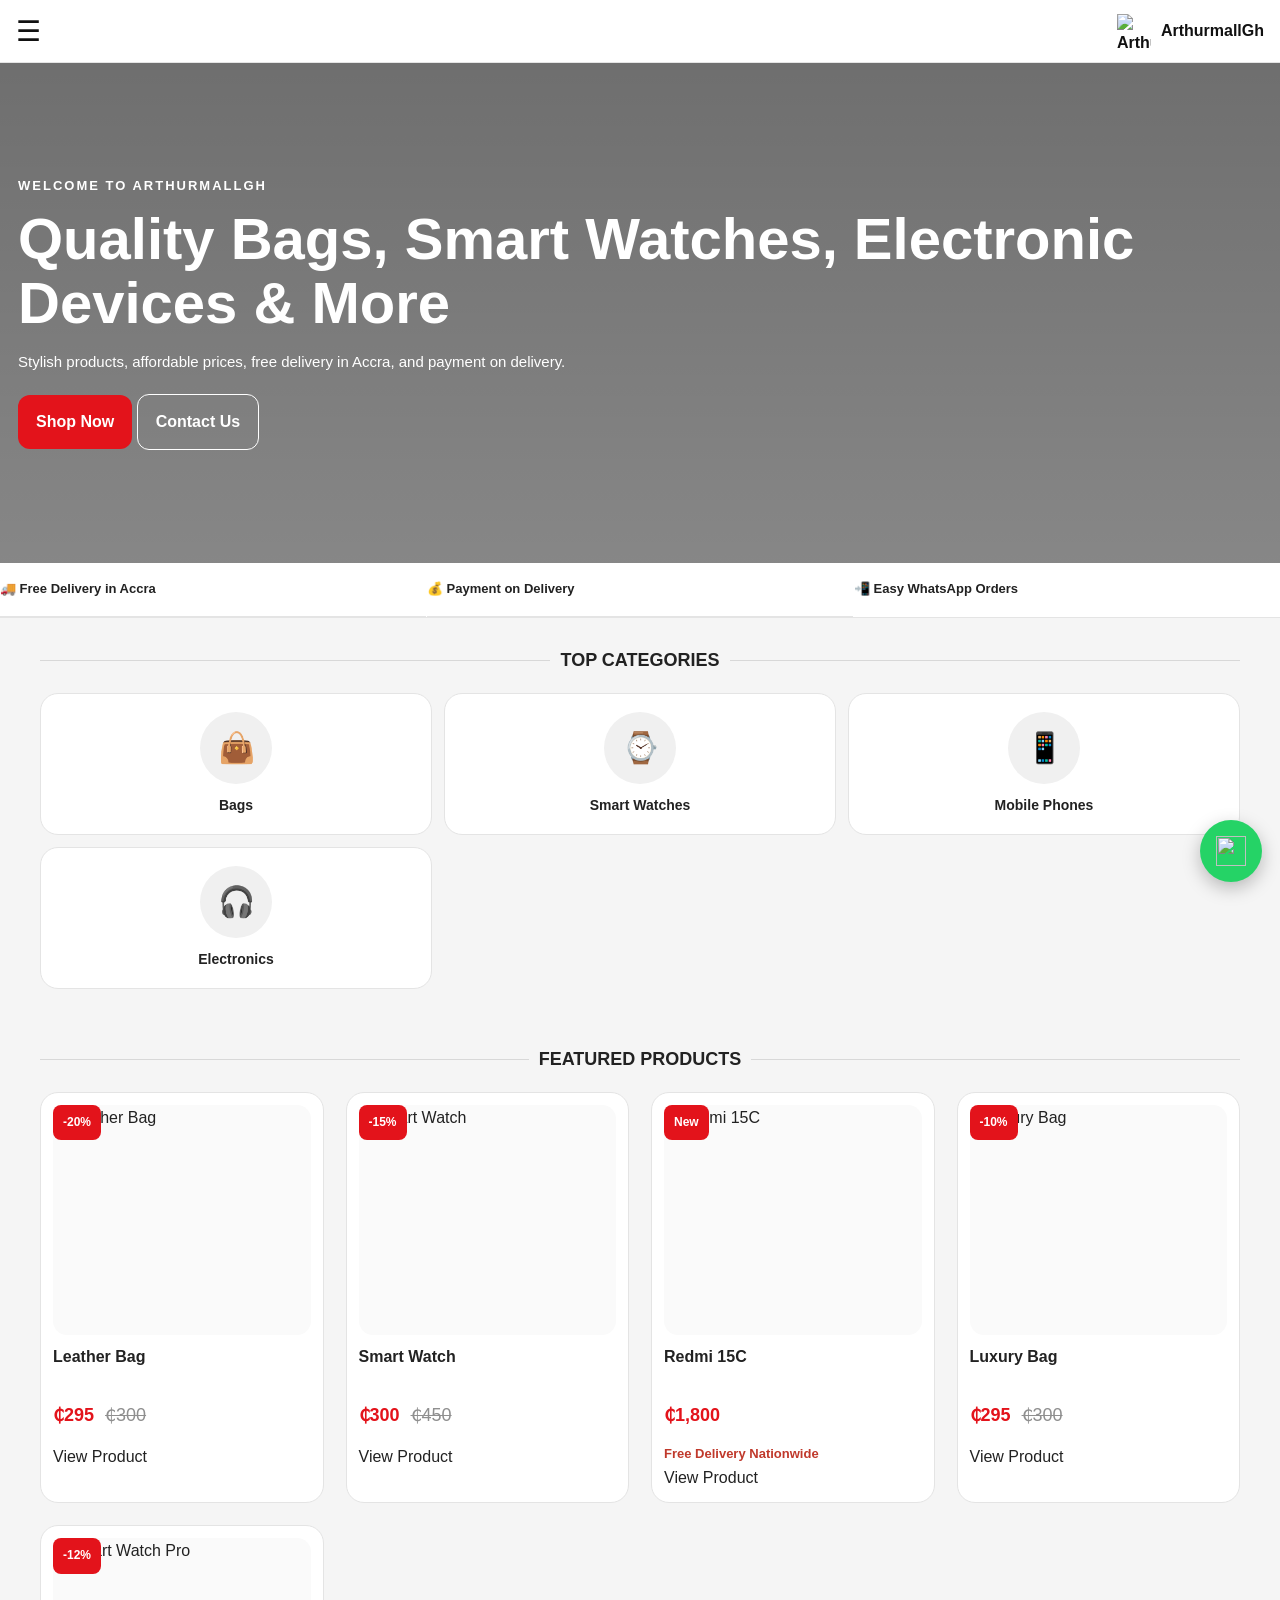
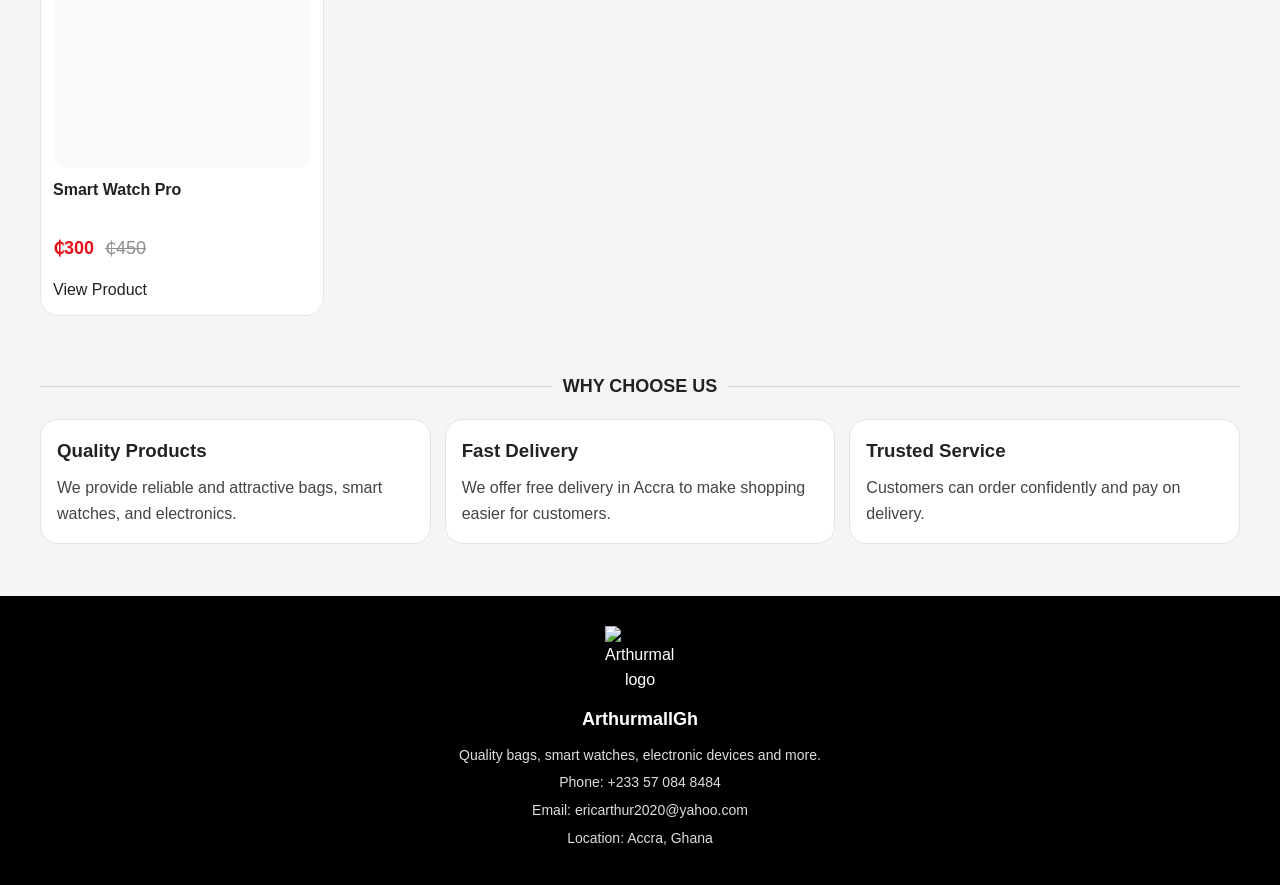
==== index.html @ b4820578 "Update prices for Leather and Luxury Bags" ====
<!DOCTYPE html>
<html lang="en">
<head>
  <meta charset="UTF-8" />
  <meta name="viewport" content="width=device-width, initial-scale=1.0" />
  <title>ArthurmallGh</title>
  <link rel="stylesheet" href="style.css" />
<!-- Meta Pixel Code -->
<script>
!function(f,b,e,v,n,t,s)
{if(f.fbq)return;n=f.fbq=function(){n.callMethod?
n.callMethod.apply(n,arguments):n.queue.push(arguments)};
if(!f._fbq)f._fbq=n;n.push=n;n.loaded=!0;n.version='2.0';
n.queue=[];t=b.createElement(e);t.async=!0;
t.src=v;s=b.getElementsByTagName(e)[0];
s.parentNode.insertBefore(t,s)}(window, document,'script',
'https://connect.facebook.net/en_US/fbevents.js');

fbq('init', '884108644688658');
fbq('track', 'PageView');
</script>
<noscript>
  <img height="1" width="1" style="display:none"
       src="https://www.facebook.com/tr?id=884108644688658&ev=PageView&noscript=1"/>
</noscript>
<!-- End Meta Pixel Code -->
</head>
<body>

  <!-- HEADER -->
  <header class="topbar">
    <button class="menu-icon" id="menuBtn">&#9776;</button>

    <a href="index.html" class="logo">
      <img src="https://i.imgur.com/c3Xsndz.png" alt="ArthurmallGh Logo" />
      <span>ArthurmallGh</span>
    </a>

  </header>

  <!-- MOBILE MENU -->
  <nav class="mobile-menu" id="mobileMenu">
    <a href="index.html">Home</a>
    <a href="shop.html">Shop</a>
    <a href="checkout.html">Checkout</a>
    <a href="about.html">About</a>
    <a href="contact.html">Contact</a>
  </nav>

  <!-- HERO -->
 <section class="hero">
  <div class="hero-overlay">
    <div class="hero-content">
      <p class="hero-mini">WELCOME TO ARTHURMALLGH</p>
      <h1>Quality Bags, Smart Watches, Electronic Devices & More</h1>
      <p class="hero-text">
        Stylish products, affordable prices, free delivery in Accra,
        and payment on delivery.
      </p>

      <div class="hero-buttons">
        <a href="shop.html" class="btn">Shop Now</a>
        <a href="contact.html" class="btn btn-outline">Contact Us</a>
      </div>
    </div>
  </div>
</section>

  <!-- INFO BAR -->
  <section class="info-bar">
    <div class="info-item">🚚 Free Delivery in Accra</div>
    <div class="info-item">💰 Payment on Delivery</div>
    <div class="info-item">📲 Easy WhatsApp Orders</div>
  </section>

  <!-- CATEGORIES -->
<section class="section">
  <div class="section-title">
    <span></span>
    <h2>TOP CATEGORIES</h2>
    <span></span>
  </div>

  <div class="categories">

    <!-- BAGS -->
    <a href="shop.html?category=bag" class="category-card">
      <div class="category-circle">👜</div>
      <p>Bags</p>
    </a>

    <!-- SMART WATCHES -->
    <a href="shop.html?category=watch" class="category-card">
      <div class="category-circle">⌚</div>
      <p>Smart Watches</p>
    </a>

    <!-- MOBILE PHONES -->
    <a href="shop.html?category=phone" class="category-card">
      <div class="category-circle">📱</div>
      <p>Mobile Phones</p>
    </a>

    <!-- ELECTRONICS -->
    <a href="shop.html?category=electronics" class="category-card">
      <div class="category-circle">🎧</div>
      <p>Electronics</p>
    </a>

  </div>
</section>

  <!-- FEATURED PRODUCTS -->
  <section class="section">
    <div class="section-title">
      <span></span>
      <h2>FEATURED PRODUCTS</h2>
      <span></span>
    </div>

    <div class="product-grid">
      <div class="product-card">
        <span class="badge">-20%</span>
        <div class="product-image-wrap">
          <img src="https://i.imgur.com/dtGfF0U.jpeg" alt="Leather Bag" />
        </div>
        <h3>Leather Bag</h3>
        <p class="price">₵295 <span>₵300</span></p>
        <a href="shop.html?category=bag" class="small-btn">View Product</a>
      </div>

      <div class="product-card">
        <span class="badge">-15%</span>
        <div class="product-image-wrap">
          <img src="https://i.imgur.com/LtDvf8q.jpeg" alt="Smart Watch" />
        </div>
        <h3>Smart Watch</h3>
        <p class="price">₵300 <span>₵450</span></p>
        <a href="shop.html?category=watch" class="small-btn">View Product</a>
      </div>
      <div class="product-card">
  <span class="badge">New</span>

  <div class="product-image-wrap">
    <img
      src="https://i.imgur.com/dsiNRNj.jpeg"
      alt="Redmi 15C"
    />
  </div>

  <h3>Redmi 15C</h3>

  <p class="price">
    ₵1,800
  </p>

  <p class="product-note">
    Free Delivery Nationwide
  </p>

  <a
    href="shop.html?category=phone"
    class="small-btn">
    View Product
  </a>
      </div>

      <div class="product-card">
        <span class="badge">-10%</span>
        <div class="product-image-wrap">
          <img src="https://i.imgur.com/GFFZsml.jpeg" alt="Luxury Bag" />
        </div>
        <h3>Luxury Bag</h3>
        <p class="price">₵295 <span>₵300</span></p>
        <a href="shop.html?category=bag" class="small-btn">View Product</a>
      </div>

      <div class="product-card">
        <span class="badge">-12%</span>
        <div class="product-image-wrap">
          <img src="https://i.imgur.com/FGE98k0.jpeg" alt="Smart Watch Pro" />
        </div>
        <h3>Smart Watch Pro</h3>
        <p class="price">₵300 <span>₵450</span></p>
        <a href="shop.html?category=watch" class="small-btn">View Product</a>
      </div>
    </div>
  </section>

  <!-- WHY CHOOSE US -->
  <section class="section why-section">
    <div class="section-title">
      <span></span>
      <h2>WHY CHOOSE US</h2>
      <span></span>
    </div>

    <div class="why-grid">
      <div class="why-card">
        <h3>Quality Products</h3>
        <p>We provide reliable and attractive bags, smart watches, and electronics.</p>
      </div>

      <div class="why-card">
        <h3>Fast Delivery</h3>
        <p>We offer free delivery in Accra to make shopping easier for customers.</p>
      </div>

      <div class="why-card">
        <h3>Trusted Service</h3>
        <p>Customers can order confidently and pay on delivery.</p>
      </div>
    </div>
  </section>

  <!-- FOOTER -->
  <footer class="footer">
  <div class="footer-content">
    <img class="footer-logo" src="https://i.imgur.com/c3Xsndz.png" alt="ArthurmallGh logo">
    <h3>ArthurmallGh</h3>

    <p>Quality bags, smart watches, electronic devices and more.</p>
    <p>Phone: +233 57 084 8484</p>
    <p>Email: ericarthur2020@yahoo.com</p>
    <p>Location: Accra, Ghana</p>
  </div>
</footer>
  <a href="https://wa.me/233570848484" class="whatsapp-float" target="_blank">
  <img src="https://cdn-icons-png.flaticon.com/512/733/733585.png" width="28">
</a>

  <script src="app.js"></script>
</body>
</html>
---- style.css ----
/* =========================================
   1. RESET & VARIABLES
   ========================================= */
* { margin: 0; padding: 0; box-sizing: border-box; }

:root {
  --primary: #e3131b;
  --dark: #111111;
  --light: #f5f5f5;
  --white: #ffffff;
  --border: #e4e4e4;
  --text: #222222;
  --muted: #777777;
}

body { 
  font-family: Arial, sans-serif; 
  background: var(--light); 
  color: var(--text); 
  line-height: 1.6; 
}

img { max-width: 100%; display: block; }
a { text-decoration: none; color: inherit; }

/* =========================================
   2. HEADER & NAVIGATION
   ========================================= */
.topbar {
  background: var(--white);
  border-bottom: 1px solid var(--border);
  padding: 14px 16px;
  display: flex;
  align-items: center;
  justify-content: space-between;
  position: sticky;
  top: 0;
  z-index: 100;
}

.menu-icon { border: none; background: none; font-size: 28px; color: var(--dark); cursor: pointer; }

.logo { display: flex; align-items: center; gap: 10px; font-weight: 700; color: var(--dark); }
.logo img { width: 34px; height: 34px; object-fit: contain; }
.logo span { font-size: 16px; font-weight: 800; }

.cart-icon { position: relative; font-size: 26px; color: var(--dark); }
.cart-icon small {
  position: absolute; top: -8px; right: -8px; width: 20px; height: 20px;
  border-radius: 50%; background: var(--primary); color: var(--white);  font-size: 11px; display: flex; align-items: center; justify-content: center;
}

.secure-badge { 
  font-size: 0.8rem; font-weight: 700; color: var(--dark); 
  display: flex; align-items: center; gap: 6px; 
}

.mobile-menu {
  display: none; flex-direction: column; background: #111;
  position: absolute; top: 62px; left: 0; width: 100%; z-index: 99;
}
.mobile-menu.show { display: flex; }
.mobile-menu a {
  color: #fff; padding: 14px 16px;
  border-bottom: 1px solid rgba(255,255,255,0.08);
}

/* =========================================
   3. HERO SECTION
   ========================================= */
.hero, .small-hero {  
  position: relative;
  display: flex;
  align-items: center;
  background: linear-gradient(rgba(0,0,0,0.55), rgba(0,0,0,0.45)), url("https://i.imgur.com/HKhfRho.jpeg") center top / cover no-repeat;
  min-height: 340px;
}

.hero-overlay { width: 100%; padding: 30px 18px; color: #fff; }
.hero-mini { font-size: 13px; letter-spacing: 2px; text-transform: uppercase; margin-bottom: 10px; font-weight: 700; }
.hero h1 { font-size: 30px; line-height: 1.1; margin-bottom: 14px; font-weight: 800; }
.hero-text { font-size: 15px; line-height: 1.7; max-width: 600px; margin-bottom: 20px; }

/* =========================================
   4. INFO BAR & GENERAL SECTIONS
   ========================================= */
.info-bar {
  background: var(--white);
  display: grid;
  grid-template-columns: repeat(3, 1fr);
  gap: 1px;
  border-bottom: 1px solid var(--border);
}
.info-item { text-align: center; padding: 14px 10px; font-weight: 700; font-size: 13px; }

.section, .shop-section { padding: 22px 16px; }
.section-title {
  display: flex; align-items: center; gap: 10px; margin-bottom: 18px;
}.section-title span { flex: 1; height: 1px; background: #d8d8d8; }
.section-title h2 { font-size: 18px; white-space: nowrap; }

/* =========================================
   5. BUTTONS (GLOBAL)
   ========================================= */
.btn, .btn-outline, .view-btn, .order-btn {
  border: none; border-radius: 12px; font-weight: 800;
  cursor: pointer; text-align: center; display: inline-block;
}

.btn { background: var(--primary); color: var(--white); padding: 14px 18px; }
.btn-outline { background: transparent; color: var(--white); border: 1.5px solid var(--white); padding: 14px 18px; }
.view-btn, .order-btn { width: 100%; padding: 14px 12px; font-size: 16px; }
.view-btn { background: #000; color: #fff; }
.order-btn { background: var(--primary); color: #fff; }
.order-btn.disabled, .order-btn:disabled { background: #777; cursor: not-allowed; opacity: 0.7; }

/* =========================================
   6. CATEGORIES
   ========================================= */
.categories { display: grid; grid-template-columns: repeat(3, 1fr); gap: 12px; }
.category-card {
  background: var(--white); border: 1px solid var(--border);
  border-radius: 18px; text-align: center; padding: 18px 10px;
}
.category-circle {
  width: 72px; height: 72px; margin: 0 auto 10px;
  border-radius: 50%; background: #f0f0f0;
  display: flex; align-items: center; justify-content: center; font-size: 30px;
}
.category-card p { font-weight: 700; font-size: 14px; }

/* =========================================
   7. SEARCH & FILTER
   ========================================= */
.search-box {
  width: 100%; padding: 12px 14px; border: 1px solid var(--border);
  border-radius: 8px; background: var(--white); outline: none; margin-bottom: 14px;
}

.filter-buttons { display: flex; flex-wrap: wrap; gap: 10px; margin-bottom: 18px; }
.filter-btn {
  border: 1px solid var(--border); background: var(--white);
  padding: 10px 14px; border-radius: 8px; font-weight: 700; cursor: pointer;
}
.filter-btn.active { background: var(--primary); color: var(--white); border-color: var(--primary); }

/* =========================================
   8. PRODUCT GRID   ========================================= */
.product-grid {
  display: grid; grid-template-columns: repeat(2, 1fr); gap: 14px; width: 100%;
}
.product-grid.reflowing { display: none; }

.product-card {
  background: var(--white); border: 1px solid var(--border);
  border-radius: 18px; padding: 12px; position: relative;
  display: flex; flex-direction: column;
}
.product-image-wrap {
  width: 100%; height: 170px; background: #fafafa;
  border-radius: 14px; overflow: hidden; margin-bottom: 12px;
}
.product-image-wrap img { width: 100%; height: 100%; object-fit: cover; }

.badge {
  position: absolute; top: 12px; left: 12px; background: var(--primary);
  color: var(--white); font-size: 12px; padding: 8px 10px;
  border-radius: 8px; font-weight: 700;
}
.badge.out-stock { background: #777; }

.product-card h3 { font-size: 16px; line-height: 1.3; margin-bottom: 12px; min-height: 42px; }
.price { font-size: 18px; color: var(--primary); font-weight: 800; margin-bottom: 14px; }
.price span { color: #8f8f8f; text-decoration: line-through; margin-left: 6px; font-weight: 400; }
.product-note { font-size: 13px; color: #c0392b; font-weight: 600; margin-top: 6px; }
.product-actions { display: grid; gap: 10px; margin-top: auto; }

/* =========================================
   9. WHY SECTION
   ========================================= */
.why-grid { display: grid; gap: 14px; }
.why-card {
  background: var(--white); border: 1px solid var(--border);
  border-radius: 18px; padding: 16px;
}
.why-card h3 { margin-bottom: 10px; }
.why-card p { color: #444; }

/* =========================================
   10. MODAL
   ========================================= */
.product-modal {
  position: fixed; inset: 0; background: rgba(0,0,0,0.65);
  display: none; align-items: center; justify-content: center;
  padding: 16px; z-index: 9999;
}
.product-modal.show { display: flex; }.product-modal-content {
  background: var(--white); width: 100%; max-width: 420px;
  border-radius: 20px; padding: 18px; position: relative;
}
.close-modal {
  position: absolute; top: 14px; right: 14px; width: 42px; height: 42px;
  border: none; border-radius: 50%; background: #000; color: #fff;
  font-size: 24px; cursor: pointer;
}
.modal-image-wrap {
  width: 100%; height: 220px; background: #fafafa;
  border-radius: 14px; overflow: hidden; margin-bottom: 14px;
}
.modal-image-wrap img { width: 100%; height: 100%; object-fit: contain; }
.modal-price { font-size: 22px; font-weight: 800; color: var(--primary); margin: 10px 0; }
.modal-details { color: #444; line-height: 1.7; margin-bottom: 16px; }

/* =========================================
   11. FOOTER
   ========================================= */
.footer { background: #000; color: #fff; padding: 30px 15px; margin-top: 24px; }
.footer-content { max-width: 500px; margin: 0 auto; text-align: center; }
.footer-logo { width: 70px; height: auto; display: block; margin: 0 auto 12px; object-fit: contain; }
.footer h3 { margin-bottom: 10px; font-size: 18px; }
.footer p { font-size: 14px; line-height: 1.7; margin: 4px 0; color: #ddd; }

/* =========================================
   12. WHATSAPP FLOAT
   ========================================= */
.whatsapp-float {
  position: fixed; right: 18px; bottom: 18px; width: 62px; height: 62px;
  border-radius: 50%; background: #25d366; display: flex;
  align-items: center; justify-content: center;
  box-shadow: 0 6px 18px rgba(0,0,0,0.25); z-index: 999;
}
.whatsapp-float img { width: 30px; height: 30px; }

/* =========================================
   13. CHECKOUT PAGE STYLES
   ========================================= */
.checkout-section { padding: 40px 0; min-height: 80vh; background: var(--light); }
.checkout-grid { display: grid; grid-template-columns: 1fr; gap: 24px; }

.checkout-form-box, 
.checkout-summary-box {
  background: var(--white);
  border: 1px solid var(--border);
  border-radius: 16px;
  padding: 24px;
  box-shadow: 0 4px 12px rgba(0,0,0,0.05);  margin-bottom: 20px;
}

.checkout-form-box h3, 
.checkout-summary-box h3 {
  font-size: 1.2rem;
  margin-bottom: 8px;
  color: var(--dark);
}

.subtitle { color: var(--muted); font-size: 0.9rem; margin-bottom: 20px; }

.form-group { margin-bottom: 16px; }
.form-group label {
  display: block; font-weight: 700; margin-bottom: 6px;
  font-size: 0.9rem; color: var(--text);
}

.checkout-form-box input, 
.checkout-form-box textarea {
  width: 100%;
  padding: 14px;
  border: 1px solid var(--border);
  border-radius: 8px;
  outline: none;
  background: #fafafa;
  font-size: 1rem;
  font-family: Arial, sans-serif;
  transition: all 0.3s;
}

.checkout-form-box input:focus, 
.checkout-form-box textarea:focus {
  border-color: var(--primary);
  background: var(--white);
  box-shadow: 0 0 0 3px rgba(227, 19, 27, 0.1);
}

.checkout-items {
  margin-bottom: 16px;
  border-bottom: 1px solid var(--border);
  padding-bottom: 16px;
}

.summary-row {
  display: flex; justify-content: space-between;
  margin-bottom: 8px; font-size: 0.95rem;
}

.summary-row.total {  font-size: 1.2rem; font-weight: 800;
  color: var(--primary); margin-top: 12px;
}

.payment-method {
  display: flex; align-items: center; gap: 12px;
  padding: 12px; border: 1px solid var(--primary);
  border-radius: 8px; background: #fff5f5;
  margin: 20px 0;
}

.payment-method strong { display: block; color: var(--dark); font-size: 0.9rem; }
.payment-method small { color: var(--muted); font-size: 0.8rem; }

.checkout-submit-btn {
  width: 100%; padding: 16px; background: var(--primary);
  color: var(--white); border: none; border-radius: 8px;
  font-weight: 700; font-size: 1rem; cursor: pointer;
  text-align: center; margin-bottom: 12px;
  transition: opacity 0.3s;
}
.checkout-submit-btn:hover { opacity: 0.9; }

.security-note {
  text-align: center; font-size: 0.75rem;
  color: var(--muted); margin: 0;
}

/* =========================================
   14. ABOUT PAGE STYLES
   ========================================= */
.about-page-section { 
  padding: 40px 0; min-height: 80vh; background: var(--light); 
}

.about-grid { display: grid; grid-template-columns: 1fr; gap: 24px; }

.about-card {
  background: var(--white); border: 1px solid var(--border);
  border-radius: 16px; padding: 30px; box-shadow: 0 4px 12px rgba(0,0,0,0.05);
}

.about-card h3 {
  font-size: 1.3rem; margin-bottom: 16px; color: var(--dark);
  display: flex; align-items: center; gap: 10px;
}

.about-card p { margin-bottom: 16px; color: var(--muted); line-height: 1.8; }
.about-card ul { list-style: none; margin-top: 10px; }
.about-card li {   padding: 8px 0; border-bottom: 1px solid #f0f0f0; 
  color: var(--text); font-size: 0.95rem;
}
.about-card li:last-child { border-bottom: none; }

.values-list { display: grid; grid-template-columns: 1fr; gap: 12px; margin-top: 16px; }
.value-item { 
  display: flex; align-items: center; gap: 12px; 
  padding: 12px; background: #fafafa; border-radius: 8px;
}
.value-icon { font-size: 1.5rem; }
.value-item strong { color: var(--dark); font-size: 0.95rem; }

/* =========================================
   15. CONTACT PAGE STYLES
   ========================================= */
.contact-page-section { 
  padding: 40px 0; min-height: 80vh; background: var(--light); 
}

.contact-grid { display: grid; grid-template-columns: 1fr; gap: 24px; }

.contact-info-box, .contact-form-box {
  background: var(--white); border: 1px solid var(--border);
  border-radius: 16px; padding: 24px; box-shadow: 0 4px 12px rgba(0,0,0,0.05);
}

.contact-info-box h3, .contact-form-box h3 {
  font-size: 1.2rem; margin-bottom: 8px; color: var(--dark);
}

.info-item {
  display: flex; align-items: flex-start; gap: 16px;
  padding: 16px 0; border-bottom: 1px solid var(--border);
}
.info-item:last-of-type { border-bottom: none; }
.info-item span { font-size: 1.5rem; }
.info-item strong { display: block; color: var(--dark); margin-bottom: 4px; }
.info-item p { margin: 0; color: var(--muted); font-size: 0.95rem; }

.btn-whatsapp-contact {
  display: flex; align-items: center; justify-content: center; gap: 8px;
  width: 100%; padding: 16px; background: #25D366; color: white;
  border: none; border-radius: 8px; font-weight: 700; font-size: 1rem;
  text-decoration: none; margin-top: 20px; transition: opacity 0.3s;
}
.btn-whatsapp-contact:hover { opacity: 0.9; }

.contact-form-box input, .contact-form-box textarea {
  width: 100%; padding: 14px; border: 1px solid var(--border);  border-radius: 8px; outline: none; background: #fafafa;
  font-size: 1rem; font-family: Arial, sans-serif; transition: all 0.3s;
}
.contact-form-box input:focus, .contact-form-box textarea:focus {
  border-color: var(--primary); background: var(--white);
  box-shadow: 0 0 0 3px rgba(227, 19, 27, 0.1);
}

/* =========================================
   16. CART PAGE STYLES (ADDED!)
   ========================================= */
.cart-page-section { 
  padding: 40px 0; min-height: 80vh; background: var(--light); 
}

.cart-layout { display: grid; grid-template-columns: 1fr; gap: 24px; }

.cart-items-box, .cart-summary-box {
  background: var(--white); border: 1px solid var(--border);
  border-radius: 16px; padding: 24px; box-shadow: 0 4px 12px rgba(0,0,0,0.05);
}

.empty-cart-msg { text-align: center; color: var(--muted); padding: 40px 0; }

.cart-summary-box h3 { font-size: 1.2rem; margin-bottom: 16px; color: var(--dark); }
.summary-divider { height: 1px; background: var(--border); margin: 16px 0; }

.back-to-shop-link {
  display: block; text-align: center; color: var(--muted);
  text-decoration: none; margin-top: 12px; font-size: 0.9rem;
}
.back-to-shop-link:hover { color: var(--primary); }

/* =========================================
   17. RESPONSIVE DESKTOP (MERGED)
   ========================================= */
@media (min-width: 768px) {
  /* Global Layout Updates */
  .hero { min-height: 500px; }
  .hero h1 { font-size: 58px; }
  .product-grid { grid-template-columns: repeat(4, 1fr); gap: 22px; }
  .product-image-wrap { height: 230px; }
  .why-grid { grid-template-columns: repeat(3, 1fr); }
  .section, .shop-section { padding: 28px 40px; }
  
  /* Page Specific Grids */
  .checkout-grid { grid-template-columns: 1.5fr 1fr; }
  .checkout-section { padding: 60px 0; }
  
  .about-grid { grid-template-columns: 1fr 1fr; }  .values-list { grid-template-columns: 1fr 1fr; }
  
  .contact-grid { grid-template-columns: 1fr 1.2fr; }
  
  .cart-layout { grid-template-columns: 1.5fr 1fr; }
  .cart-summary-box { position: sticky; top: 80px; }
     }
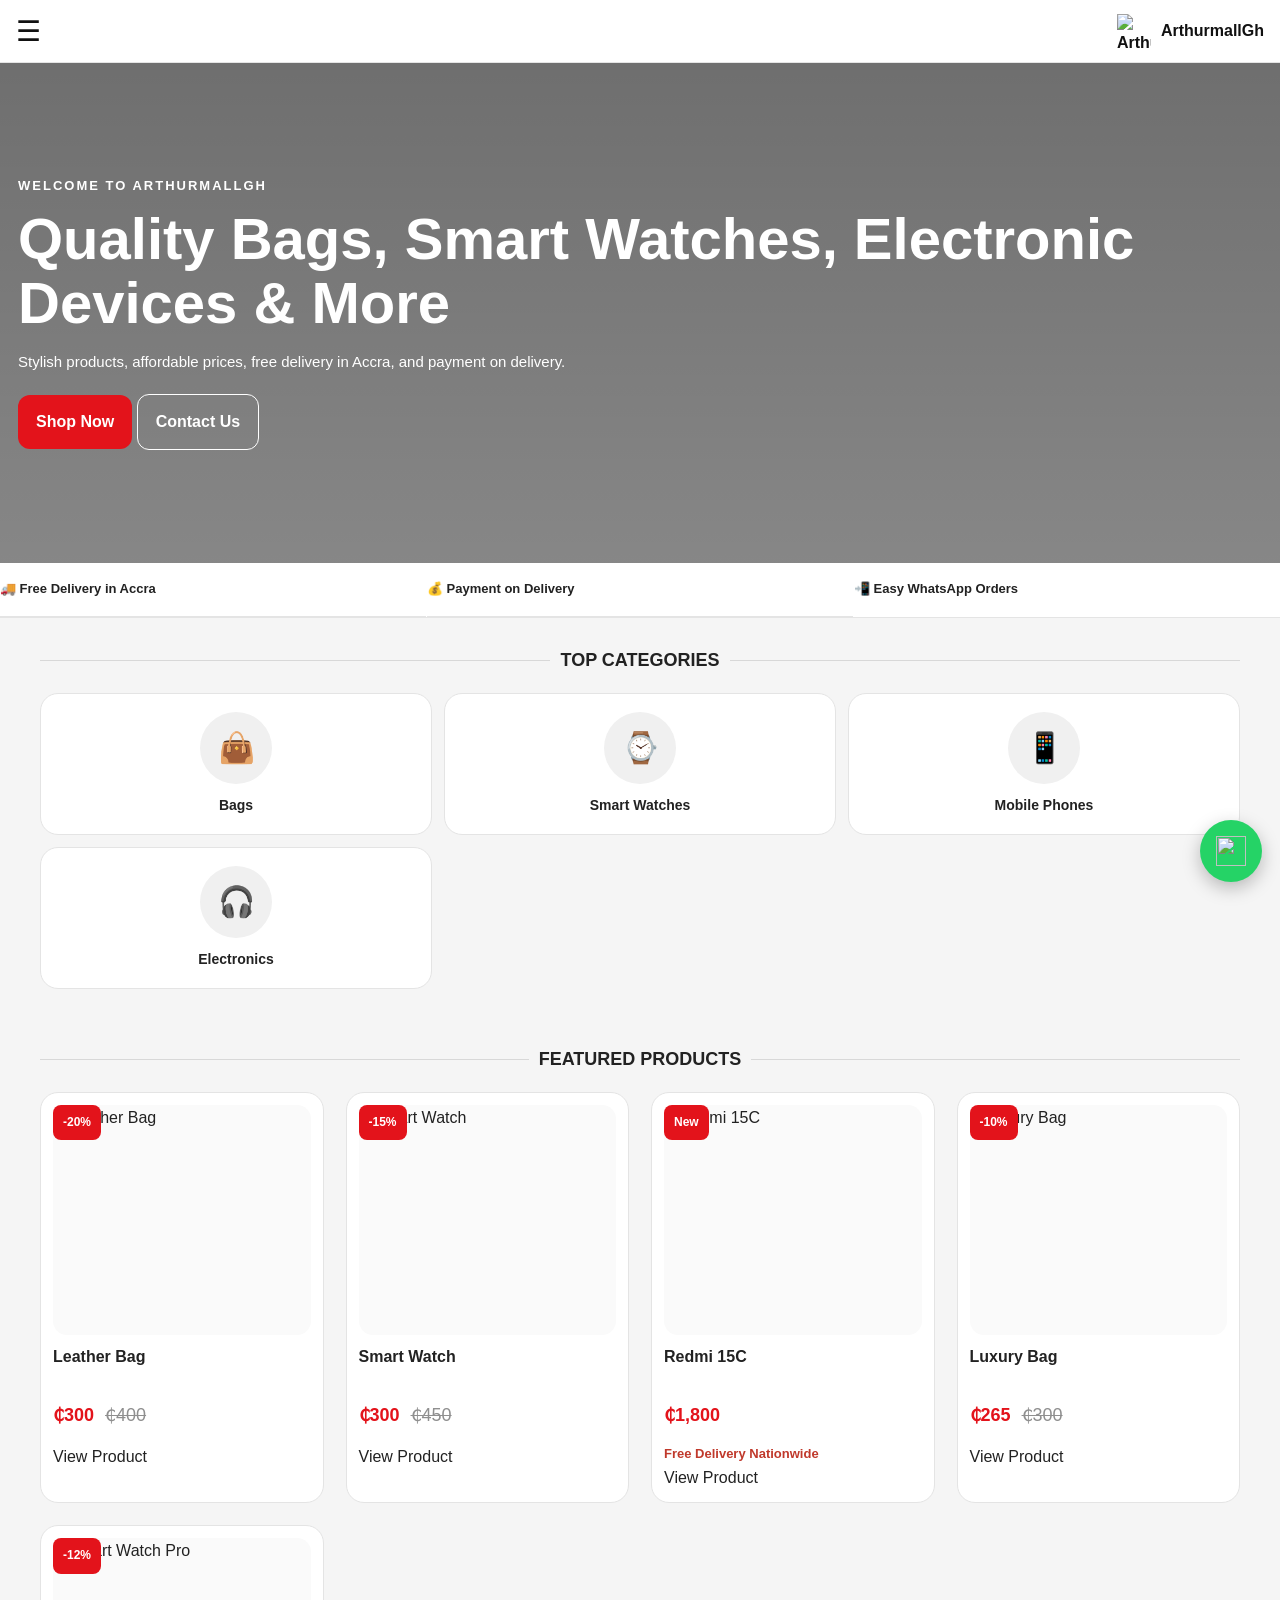
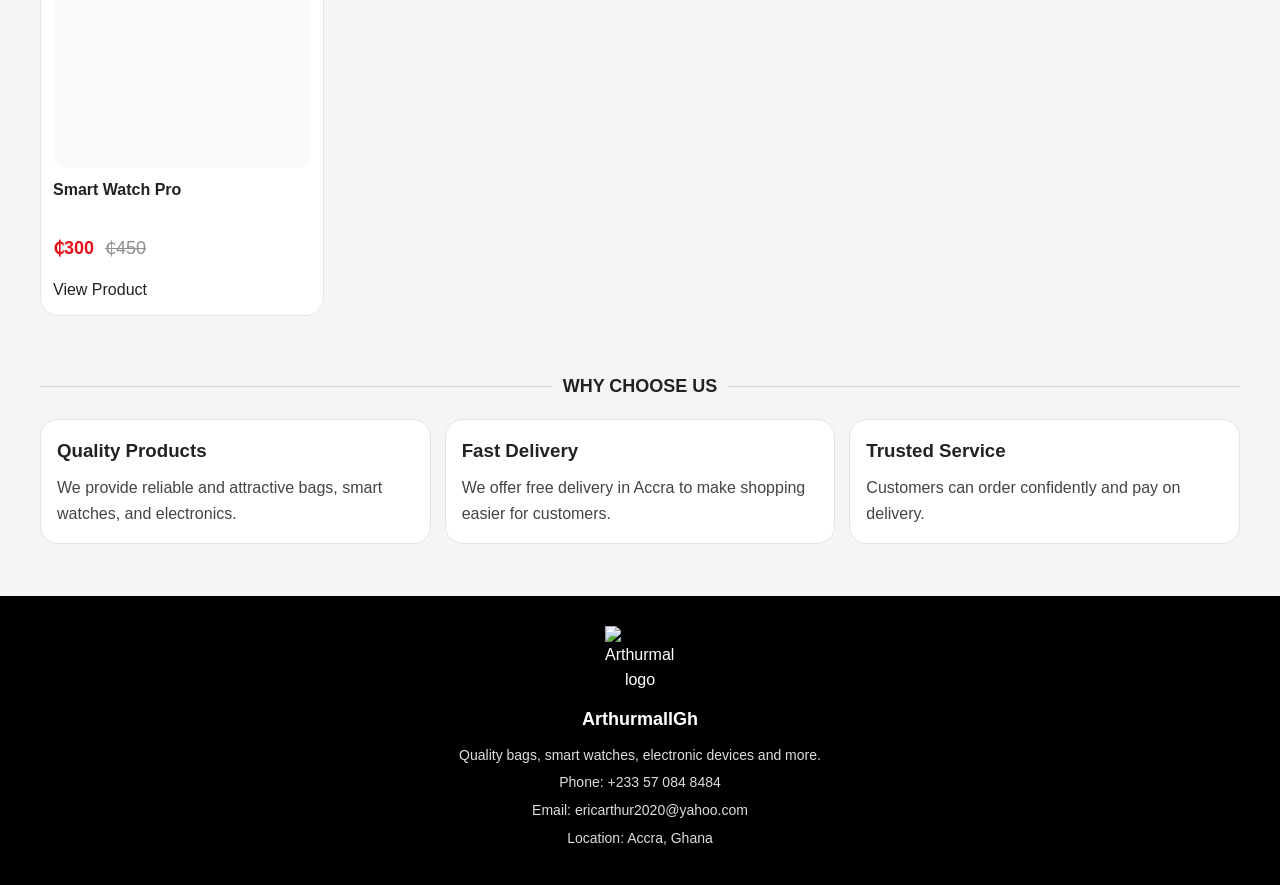
==== commit bfd0ebea: "Update product prices in index.html" ====
--- a/index.html
+++ b/index.html
@@ -125,7 +125,7 @@
           <img src="https://i.imgur.com/dtGfF0U.jpeg" alt="Leather Bag" />
         </div>
         <h3>Leather Bag</h3>
-        <p class="price">₵295 <span>₵300</span></p>
+        <p class="price">₵300 <span>₵400</span></p>
         <a href="shop.html?category=bag" class="small-btn">View Product</a>
       </div>
 
@@ -171,7 +171,7 @@
           <img src="https://i.imgur.com/GFFZsml.jpeg" alt="Luxury Bag" />
         </div>
         <h3>Luxury Bag</h3>
-        <p class="price">₵295 <span>₵300</span></p>
+        <p class="price">₵265 <span>₵300</span></p>
         <a href="shop.html?category=bag" class="small-btn">View Product</a>
       </div>
 
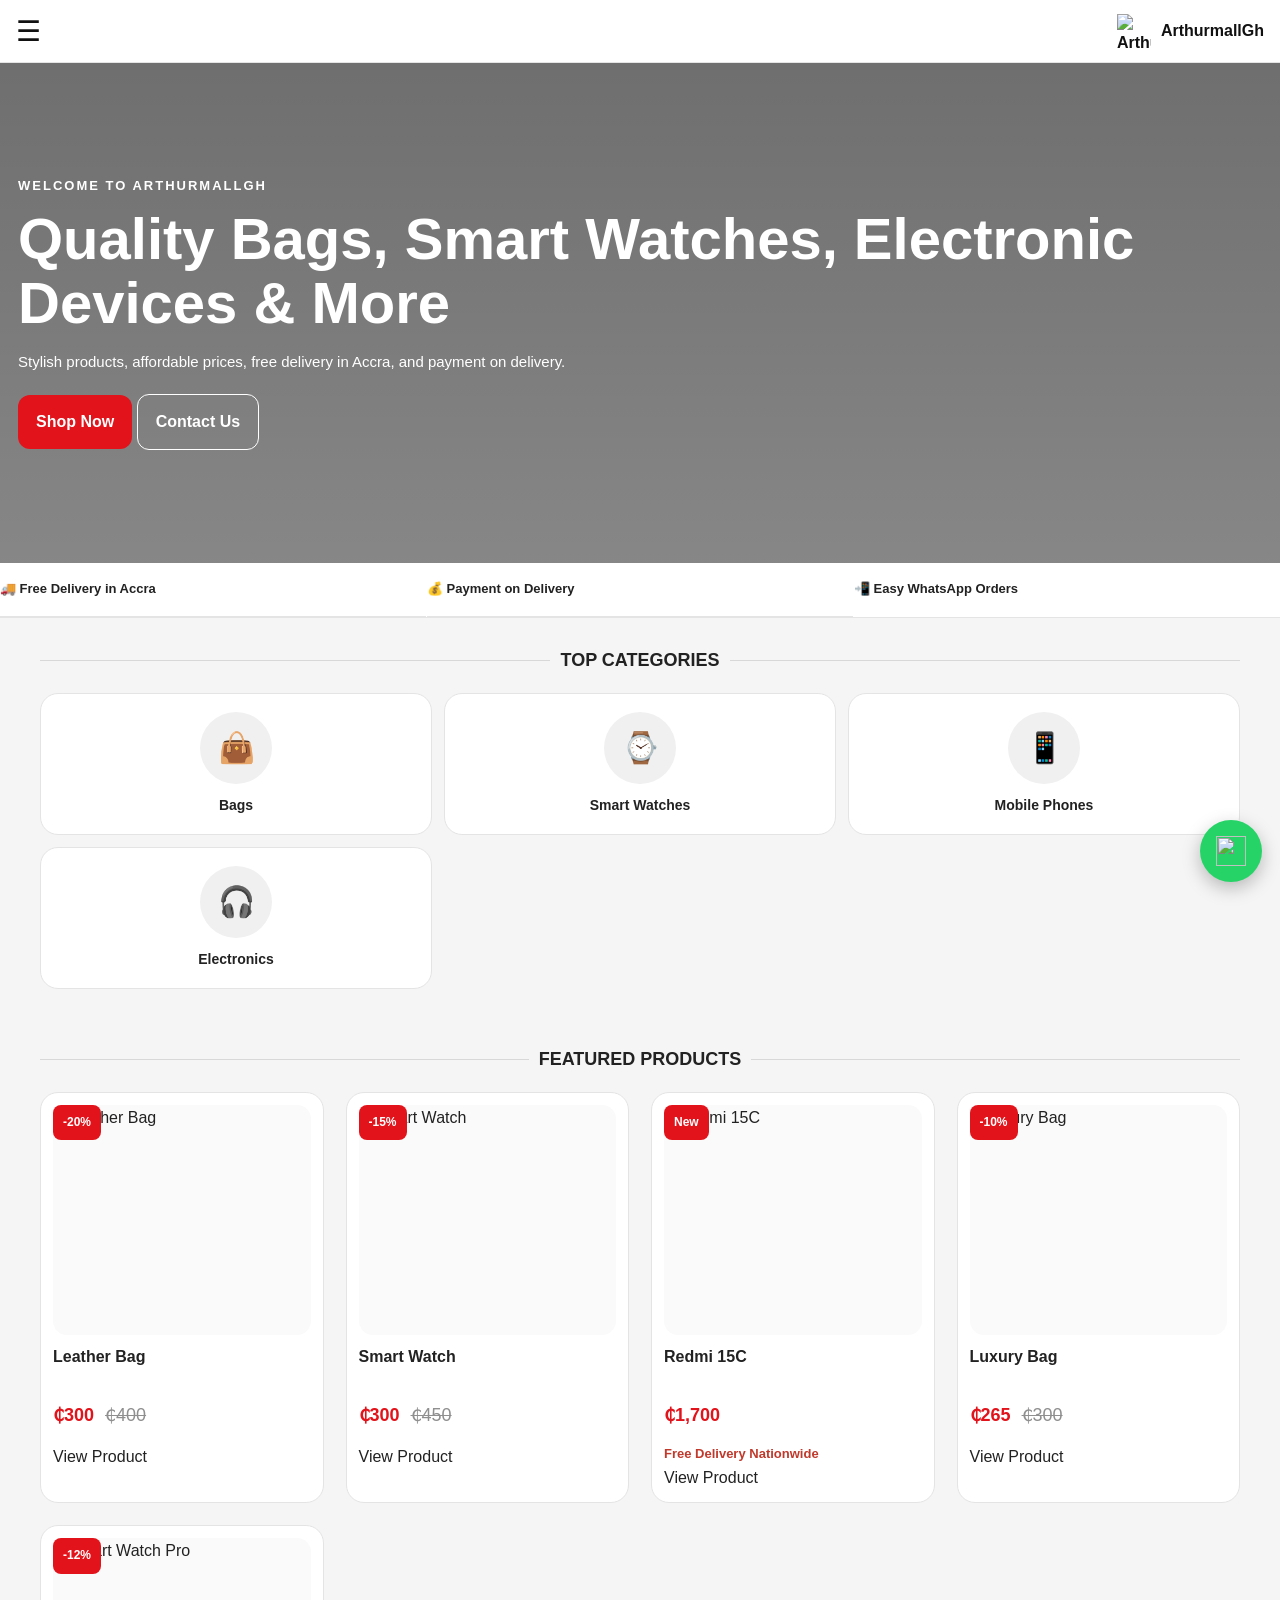
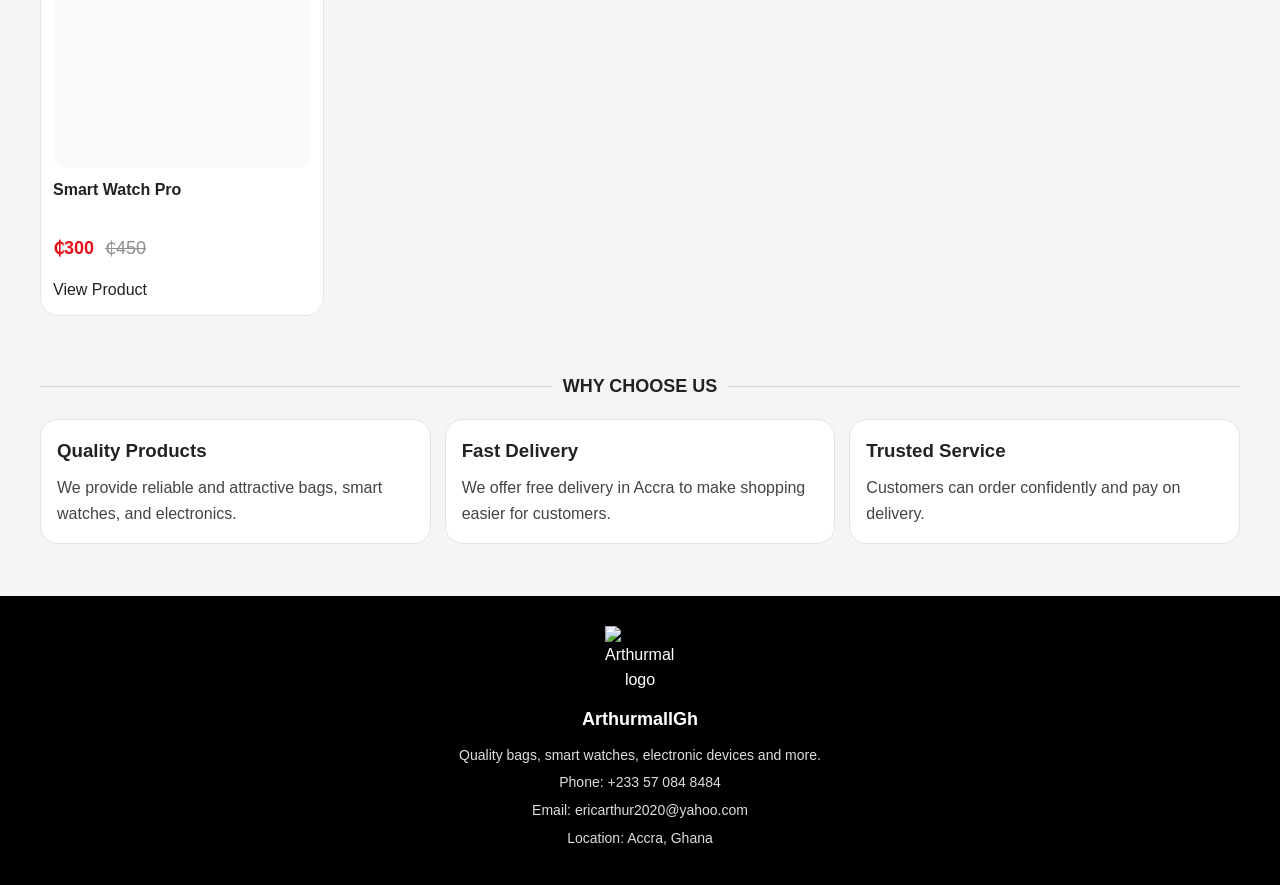
==== commit cbb86382: "Update index.html" ====
--- a/index.html
+++ b/index.html
@@ -151,7 +151,7 @@
   <h3>Redmi 15C</h3>
 
   <p class="price">
-    ₵1,800
+    ₵1,700
   </p>
 
   <p class="product-note">
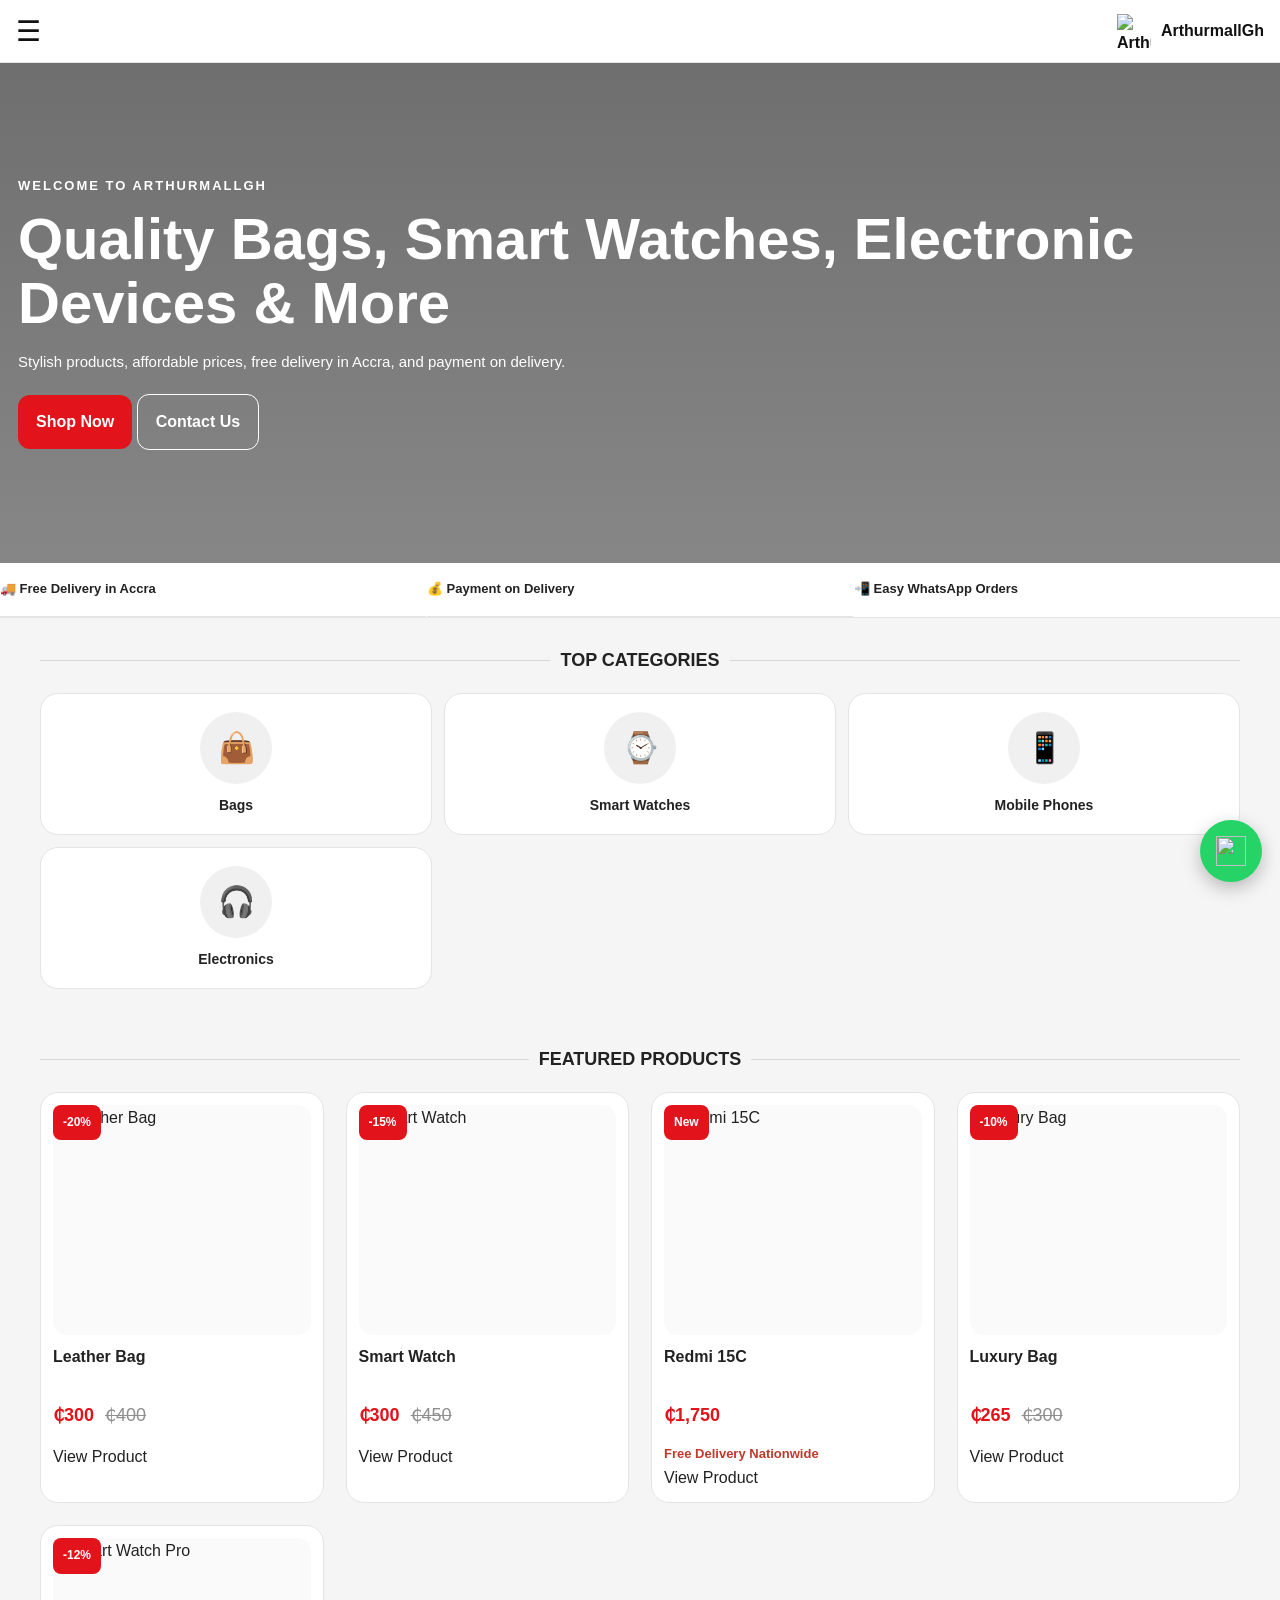
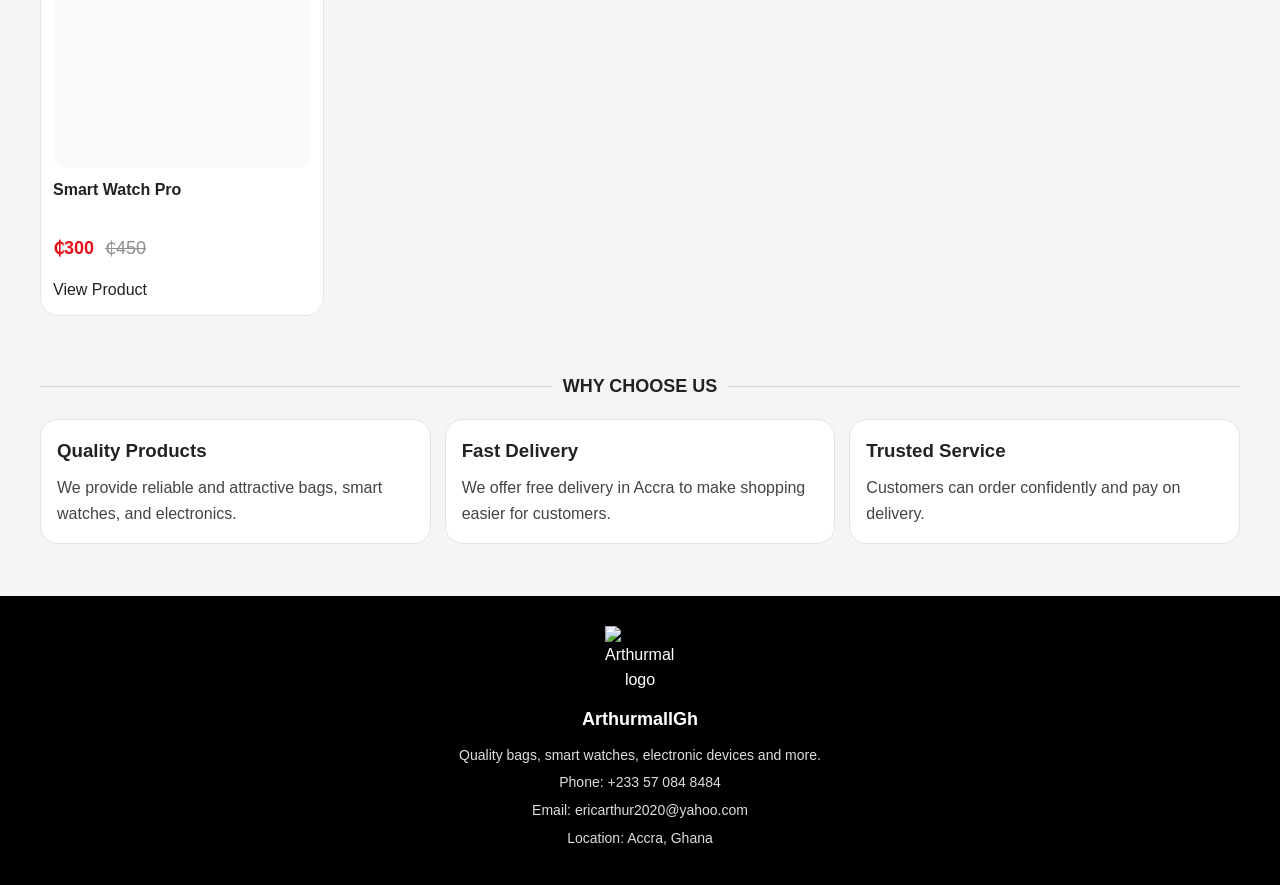
==== commit aeafa735: "Update index.html" ====
--- a/index.html
+++ b/index.html
@@ -151,7 +151,7 @@
   <h3>Redmi 15C</h3>
 
   <p class="price">
-    ₵1,700
+    ₵1,750
   </p>
 
   <p class="product-note">
